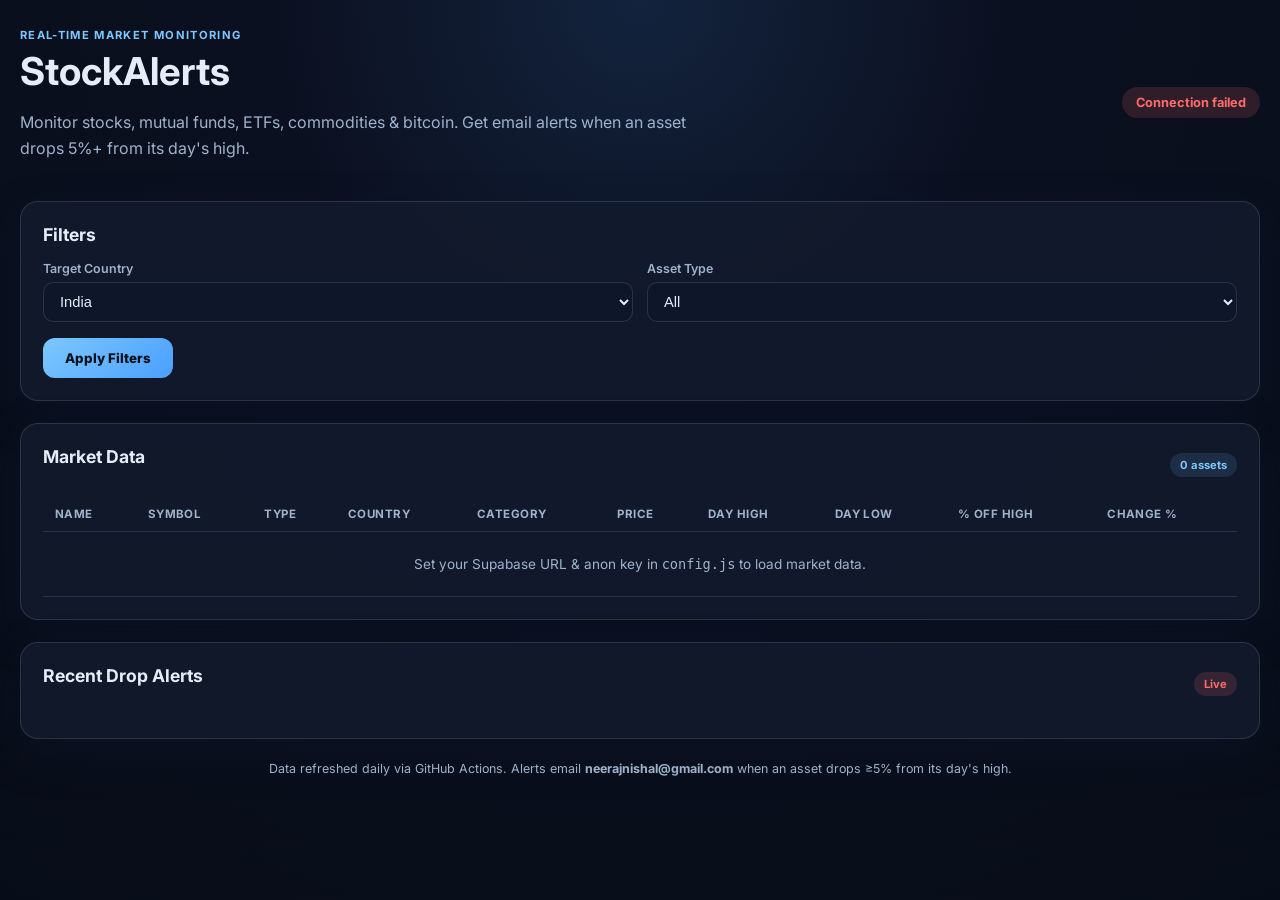
==== stock-alerts/web/index.html @ 0d543333 "feat: enhanced LLM analysis, multi-provider support, GitHub Pages deploy, investorspider.com" ====
<!DOCTYPE html>
<html lang="en">
<head>
    <meta charset="UTF-8">
    <meta name="viewport" content="width=device-width, initial-scale=1.0">
    <title>StockAlerts | Market Drop Monitor</title>
    <link rel="preconnect" href="https://fonts.googleapis.com">
    <link rel="preconnect" href="https://fonts.gstatic.com" crossorigin>
    <link href="https://fonts.googleapis.com/css2?family=Inter:wght@400;500;600;700;800&display=swap" rel="stylesheet">
    <link rel="icon" href="data:image/svg+xml,<svg xmlns='http://www.w3.org/2000/svg' viewBox='0 0 100 100'><text y='.9em' font-size='90'>📉</text></svg>">
    <link rel="stylesheet" href="styles.css">
</head>
<body>
    <div class="app-shell">
        <header class="topbar">
            <div>
                <p class="eyebrow">Real-time Market Monitoring</p>
                <h1>StockAlerts</h1>
                <p class="muted">Monitor stocks, mutual funds, ETFs, commodities & bitcoin. Get email alerts when an asset drops 5%+ from its day's high.</p>
            </div>
            <div id="statusBadge" class="status-badge neutral">Connecting…</div>
        </header>

        <main>
            <!-- Filters -->
            <section class="card filters-card">
                <h2>Filters</h2>
                <div class="filter-grid">
                    <!-- Country -->
                    <div class="filter-group">
                        <label for="countryFilter">Target Country</label>
                        <select id="countryFilter">
                            <option value="all">All</option>
                            <option value="IN" selected>India</option>
                            <option value="US">United States</option>
                        </select>
                    </div>

                    <!-- Asset type -->
                    <div class="filter-group">
                        <label for="assetFilter">Asset Type</label>
                        <select id="assetFilter">
                            <option value="all" selected>All</option>
                            <option value="stock">Direct Stock</option>
                            <option value="mutual_fund">Mutual Fund</option>
                            <option value="etf">ETF</option>
                            <option value="commodity">Commodities</option>
                            <option value="crypto">Bitcoin / Crypto</option>
                        </select>
                    </div>

                    <!-- Stock cap -->
                    <div class="filter-group hidden" id="stockCapGroup">
                        <label for="stockCapFilter">Stock Market Cap</label>
                        <select id="stockCapFilter">
                            <option value="all">All</option>
                            <option value="largecap">Large Cap</option>
                            <option value="midcap">Mid Cap</option>
                            <option value="smallcap">Small Cap</option>
                        </select>
                    </div>

                    <!-- MF / ETF category -->
                    <div class="filter-group hidden" id="mfEtfGroup">
                        <label for="categoryFilter">Category</label>
                        <select id="categoryFilter">
                            <option value="all">All</option>
                            <option value="equity_large">Equity – Large</option>
                            <option value="equity_small">Equity – Small</option>
                            <option value="equity_mid">Equity – Mid</option>
                            <option value="debt">Debt Funds</option>
                            <option value="liquid">Liquid Funds</option>
                            <option value="credit_risk">Credit Risk Funds</option>
                            <option value="index">Index</option>
                            <option value="sector">Sector</option>
                            <option value="gold">Gold</option>
                            <option value="bond">Bond</option>
                            <option value="growth">Growth</option>
                            <option value="dividend">Dividend</option>
                        </select>
                    </div>

                    <!-- Commodity -->
                    <div class="filter-group hidden" id="commodityGroup">
                        <label for="commodityFilter">Commodity</label>
                        <select id="commodityFilter">
                            <option value="all">All</option>
                            <option value="Gold">Gold</option>
                            <option value="Silver">Silver</option>
                            <option value="Crude Oil (WTI)">Crude Oil (WTI)</option>
                            <option value="Brent Crude">Brent Crude</option>
                            <option value="Natural Gas">Natural Gas</option>
                            <option value="Copper">Copper</option>
                            <option value="Corn">Corn</option>
                            <option value="Wheat">Wheat</option>
                        </select>
                    </div>

                    <!-- Crypto -->
                    <div class="filter-group hidden" id="cryptoGroup">
                        <label for="cryptoFilter">Crypto</label>
                        <select id="cryptoFilter">
                            <option value="all">All</option>
                            <option value="bitcoin" selected>Bitcoin</option>
                            <option value="ethereum">Ethereum</option>
                            <option value="solana">Solana</option>
                        </select>
                    </div>
                </div>
                <button id="applyFiltersBtn" class="primary-btn">Apply Filters</button>
            </section>

            <!-- Market data table -->
            <section class="card">
                <div class="panel-header">
                    <h2>Market Data</h2>
                    <span id="resultCount" class="badge neutral">0 assets</span>
                </div>
                <div class="table-wrap">
                    <table id="marketTable">
                        <thead>
                            <tr>
                                <th>Name</th>
                                <th>Symbol</th>
                                <th>Type</th>
                                <th>Country</th>
                                <th>Category</th>
                                <th>Price</th>
                                <th>Day High</th>
                                <th>Day Low</th>
                                <th>% Off High</th>
                                <th>Change %</th>
                            </tr>
                        </thead>
                        <tbody id="marketBody"></tbody>
                    </table>
                </div>
            </section>

            <!-- Recent alerts -->
            <section class="card">
                <div class="panel-header">
                    <h2>Recent Drop Alerts</h2>
                    <span class="badge negative">Live</span>
                </div>
                <div id="alertsList" class="alerts-list"></div>
            </section>
        </main>

        <footer>
            <p>Data refreshed daily via GitHub Actions. Alerts email <strong>neerajnishal@gmail.com</strong> when an asset drops ≥5% from its day's high.</p>
        </footer>
    </div>

    <script src="config.js"></script>
    <script src="app.js"></script>
</body>
</html>
---- stock-alerts/web/styles.css ----
:root {
    --bg: #0b1020;
    --panel: #121a2d;
    --panel-alt: #172338;
    --card: #0f172a;
    --line: rgba(148, 163, 184, 0.2);
    --text: #e5edf8;
    --muted: #9fb2cc;
    --positive: #26d07c;
    --negative: #ff6b6b;
    --accent: #7cc7ff;
    --warning: #ffd166;
    --shadow: 0 16px 40px rgba(15, 23, 42, 0.45);
}

* { box-sizing: border-box; }

html, body {
    margin: 0;
    min-height: 100%;
    font-family: "Inter", sans-serif;
    background: radial-gradient(circle at top, #13233d 0%, #0b1020 35%, #070d18 100%);
    color: var(--text);
}

body { padding: 28px 20px 56px; }

.app-shell { max-width: 1400px; margin: 0 auto; }

.topbar {
    display: flex;
    align-items: center;
    justify-content: space-between;
    gap: 20px;
    flex-wrap: wrap;
    margin-bottom: 24px;
}

.eyebrow {
    margin: 0 0 6px;
    color: var(--accent);
    text-transform: uppercase;
    letter-spacing: 0.12em;
    font-size: 0.7rem;
    font-weight: 700;
}

h1 { margin: 0 0 8px; font-size: clamp(2rem, 3vw, 2.6rem); }

.muted { color: var(--muted); line-height: 1.6; max-width: 70ch; }

.status-badge {
    padding: 8px 14px;
    border-radius: 999px;
    font-size: 0.8rem;
    font-weight: 700;
    white-space: nowrap;
}

.status-badge.neutral { background: #1e293b; color: var(--accent); }
.status-badge.good { background: rgba(38, 208, 124, 0.15); color: var(--positive); }
.status-badge.error { background: rgba(255, 107, 107, 0.15); color: var(--negative); }

.card {
    background: rgba(18, 26, 45, 0.9);
    border: 1px solid var(--line);
    border-radius: 18px;
    box-shadow: var(--shadow);
    padding: 22px;
    margin-bottom: 22px;
}

.card h2 { margin: 0 0 16px; font-size: 1.1rem; }

.filters-card .filter-grid {
    display: grid;
    grid-template-columns: repeat(auto-fit, minmax(200px, 1fr));
    gap: 14px;
    margin-bottom: 16px;
}

.filter-group { display: flex; flex-direction: column; gap: 6px; }

.filter-group label {
    color: var(--muted);
    font-size: 0.78rem;
    font-weight: 600;
}

select {
    width: 100%;
    border: 1px solid var(--line);
    background: rgba(15, 23, 42, 0.85);
    color: var(--text);
    border-radius: 10px;
    padding: 10px 12px;
    font-size: 0.92rem;
}

select:focus { outline: none; border-color: var(--accent); }

.primary-btn {
    background: linear-gradient(135deg, var(--accent), #4ba0ff);
    color: #08111d;
    border: none;
    border-radius: 12px;
    padding: 12px 22px;
    font-weight: 800;
    font-family: inherit;
    cursor: pointer;
    transition: transform 0.15s ease;
}

.primary-btn:hover { transform: translateY(-1px); }

.panel-header {
    display: flex;
    align-items: center;
    justify-content: space-between;
    margin-bottom: 14px;
}

.badge {
    padding: 5px 10px;
    border-radius: 999px;
    font-size: 0.7rem;
    font-weight: 700;
}

.badge.positive { background: rgba(38, 208, 124, 0.12); color: var(--positive); }
.badge.negative { background: rgba(255, 107, 107, 0.15); color: var(--negative); }
.badge.neutral { background: rgba(124, 199, 255, 0.12); color: var(--accent); }

.table-wrap { overflow-x: auto; }

table {
    width: 100%;
    border-collapse: collapse;
    font-size: 0.85rem;
}

th, td {
    text-align: left;
    padding: 10px 12px;
    border-bottom: 1px solid var(--line);
    white-space: nowrap;
}

th {
    color: var(--muted);
    font-size: 0.72rem;
    text-transform: uppercase;
    letter-spacing: 0.04em;
}

tr:hover td { background: rgba(124, 199, 255, 0.05); }

.pos { color: var(--positive); font-weight: 600; }
.neg { color: var(--negative); font-weight: 700; }
.warn { color: var(--warning); font-weight: 600; }

.empty { text-align: center; color: var(--muted); padding: 24px; }

.alerts-list { display: grid; gap: 12px; }

.alert-item {
    border: 1px solid var(--line);
    background: rgba(21, 32, 49, 0.8);
    border-radius: 12px;
    padding: 14px 16px;
}

.alert-item.emailed { border-left: 4px solid var(--positive); }

.alert-head {
    display: flex;
    align-items: center;
    gap: 10px;
    flex-wrap: wrap;
}

.alert-head strong { font-size: 1rem; }

.alert-status {
    margin-left: auto;
    font-size: 0.75rem;
    color: var(--muted);
}

.alert-time { color: var(--muted); font-size: 0.75rem; margin: 6px 0; }

.alert-analysis {
    color: #dfeaf8;
    line-height: 1.5;
    font-size: 0.85rem;
    margin: 0;
}

footer { text-align: center; color: var(--muted); font-size: 0.78rem; margin-top: 20px; }

.hidden { display: none !important; }

@media (max-width: 700px) {
    .topbar { flex-direction: column; align-items: flex-start; }
    .filter-grid { grid-template-columns: 1fr; }
}
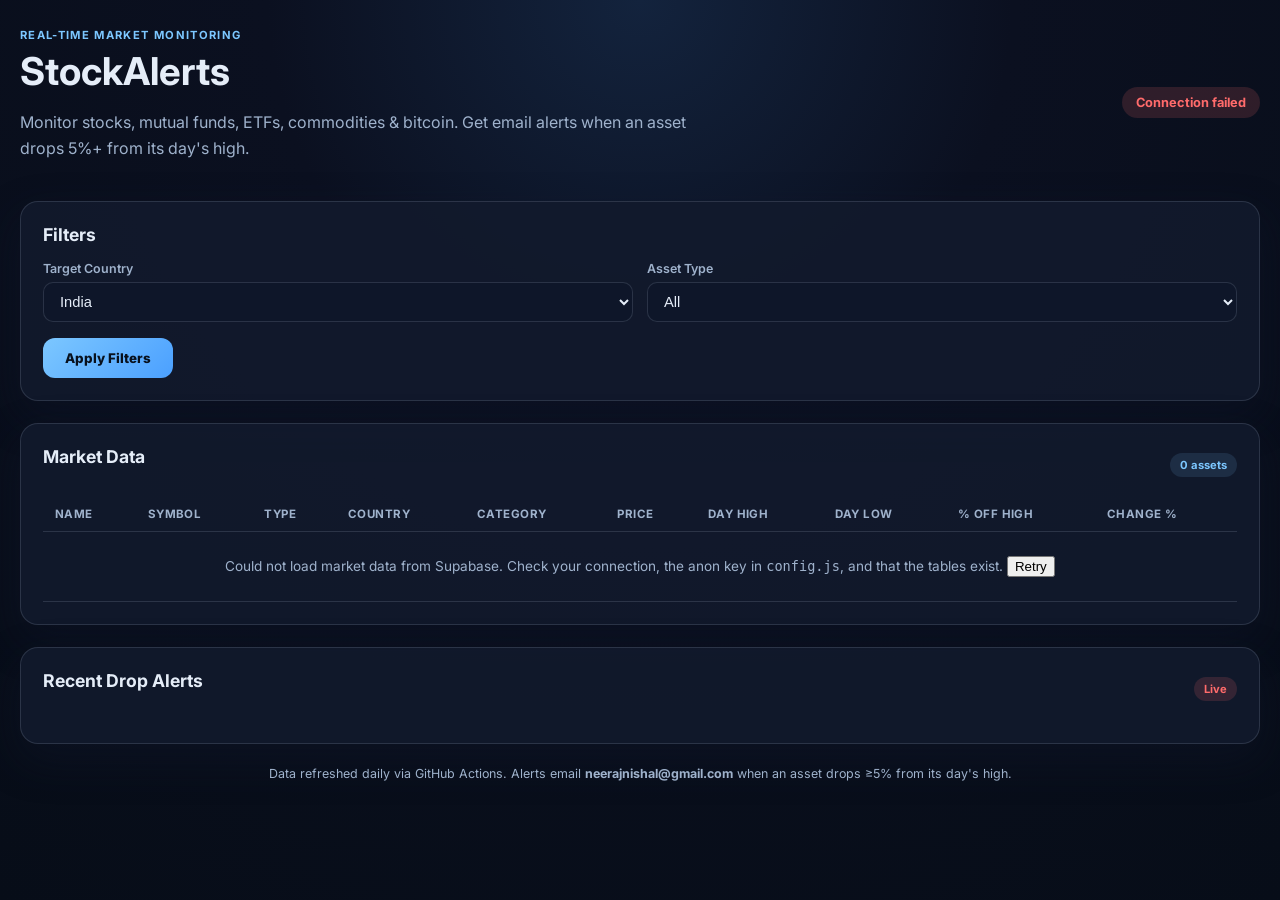
==== commit da2f3faa: "Dashboard: Top 5 alert filtering by country + asset type (concise mode wired)" ====
--- a/stock-alerts/web/index.html
+++ b/stock-alerts/web/index.html
@@ -140,7 +140,7 @@
             <!-- Recent alerts -->
             <section class="card">
                 <div class="panel-header">
-                    <h2>Recent Drop Alerts</h2>
+                    <h2 id="alertsHeader">Recent Drop Alerts</h2>
                     <span class="badge negative">Live</span>
                 </div>
                 <div id="alertsList" class="alerts-list"></div>
